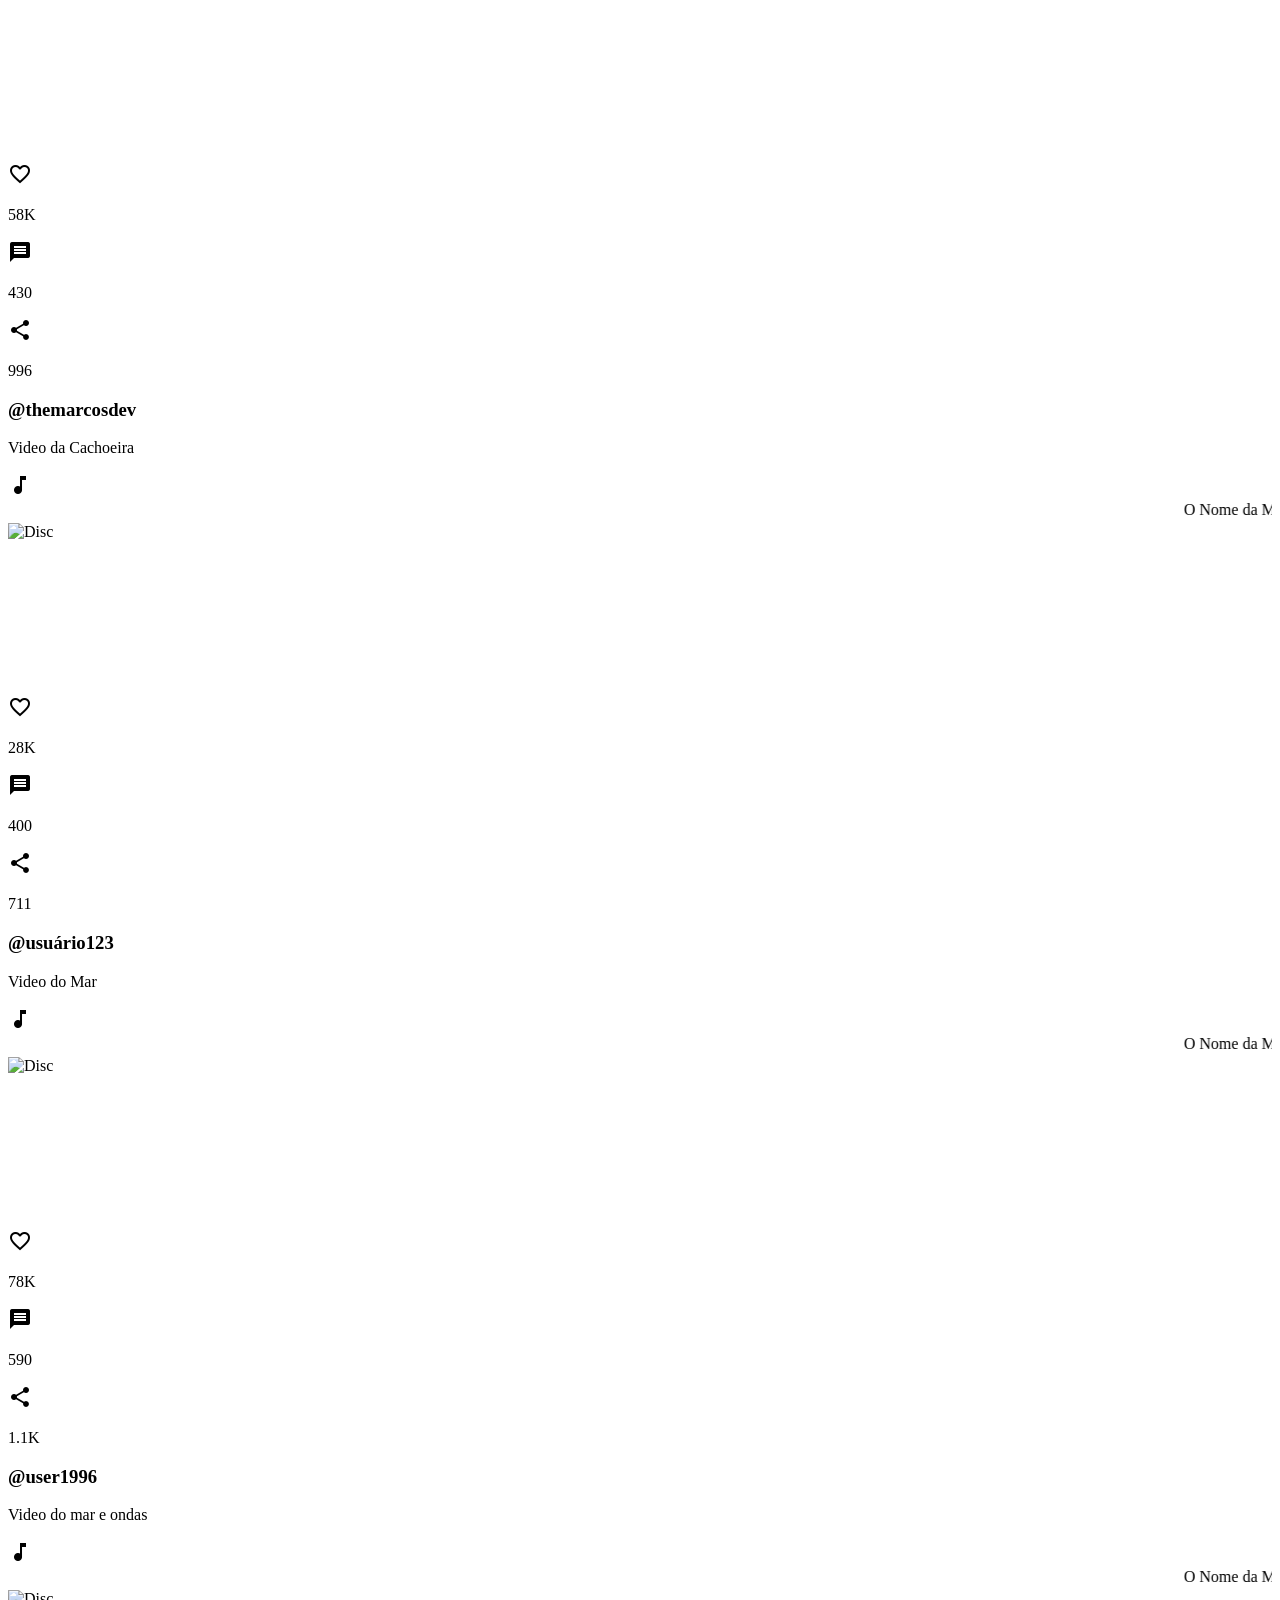
==== 1/index.html @ 00ec1283 "Update and rename home.html to index.html" ====
<!DOCTYPE html>
<html lang="pt-br">
  <head>
    <meta charset="utf-8">
    <meta http-equiv = "X-UA-Compatible" content="IE-edge"
    <meta name="viewport" content="width=device-width, initial scale=1.0">
    <link rel="icon" href="https://img2.gratispng.com/20180414/arw/kisspng-computer-icons-video-cameras-purple-21-9-aspect-ra-play-button-5ad1ef89c00ad1.0180208415237077857866.jpg"/>
    <title>SEU TOK VIDEOS</title>
    <link href="style.css" rel="stylesheet" type="text/css" />
    <link href ="https://fonts.googleapis.com/icon?family=Material+Icons" rel="stylesheet"> <!-- importação de icones do google -->
  </head>
  <body>
    
    
    <div class="app_videos">
    <!-- inicio do video -->
        <div class="video" >
          <video class="video_player"  autoplay muted loop src= "video01.mp4"></video>

            <!-- inicio da sidebar -->
            <div class="videoSidebar">
              <div class= "videoSidebar_button">
                <span class= "material-icons"> favorite_border </span>
                  <p>58K</p>
                </div>

                <div class= "videoSidebar_button">
                <span class= "material-icons"> message </span>
                  <p>430</p>
                </div>

                <div class= "videoSidebar_button">
                <span class= "material-icons"> share </span>
                  <p>996</p>
                </div>

              </div> <!-- fim do sidebar -->

                <!-- inicio do footer -->
                <div class="videoFooter">
                  <div class="videoFooter_text">
                    <H3> @themarcosdev</H3>
                      <p class="videoFooter_description"> Video da Cachoeira </p>
                  </div>

                <div class="videoFooter_tiker">
                  <span class="material-icons videoFooter_icons">music_note </span>
                  <marquee> O Nome da Música ... </marquee>
                </div>

                <img src="https://static.thenounproject.com/png/934821-200.png" alt="Disc" class="videoFooter_record">
              </div>    

        </div> <!-- fim da class video -->
        
       
        <!-- inicio do video -->
        <div class="video">
          <video class="video_player" autoplay muted loop src= "video02.mp4"></video>

            <!-- inicio da sidebar -->
            <div class="videoSidebar">
              <div class= "videoSidebar_button">
                <span class= "material-icons"> favorite_border </span>
                  <p>28K</p>
                </div>

                <div class= "videoSidebar_button">
                <span class= "material-icons"> message </span>
                  <p>400</p>
                </div>

                <div class= "videoSidebar_button">
                <span class= "material-icons"> share </span>
                  <p>711</p>
                </div>

              </div> <!-- fim do sidebar -->

                <!-- inicio do footer -->
                <div class="videoFooter">
                  <div class="videoFooter_text">
                    <H3> @usuário123 </H3>
                      <p class="videoFooter_description"> Video do Mar </p>
                  </div>

                <div class="videoFooter_tiker">
                  <span class="material-icons videoFooter_icons">music_note </span>
                  <marquee> O Nome da Música ...</marquee>
                </div>

                <img src="https://static.thenounproject.com/png/934821-200.png" alt="Disc" class="videoFooter_record">
              </div>    

        </div> <!-- fim da class video -->

  <!-- inicio do video -->
        <div class="video" >
          <video class="video_player"  autoplay muted loop src= "video03.mp4"></video>

            <!-- inicio da sidebar -->
            <div class="videoSidebar">
              <div class= "videoSidebar_button">
                <span class= "material-icons"> favorite_border </span>
                  <p>78K</p>
                </div>

                <div class= "videoSidebar_button">
                <span class= "material-icons"> message </span>
                  <p>590</p>
                </div>

                <div class= "videoSidebar_button">
                <span class= "material-icons"> share </span>
                  <p>1.1K</p>
                </div>

              </div> <!-- fim do sidebar -->

                <!-- inicio do footer -->
                <div class="videoFooter">
                  <div class="videoFooter_text">
                    <H3> @user1996</H3>
                      <p class="videoFooter_description"> Video do mar e ondas </p>
                  </div>

                <div class="videoFooter_tiker">
                  <span class="material-icons videoFooter_icons">music_note </span>
                  <marquee> O Nome da Música ... </marquee>
                </div>

                <img src="https://static.thenounproject.com/png/934821-200.png" alt="Disc" class="videoFooter_record">
              </div>    

        </div> <!-- fim da class video -->
        
    </div><!-- fim class app_videos -->

    <script src="script.js"></script>
    <!-- obs java script referenciado no final da aplicação para poder roda a querry do script que seleciona os vídeos, caso colocado no inicio não teremos play do vídeo. -->
  </body>
</html>
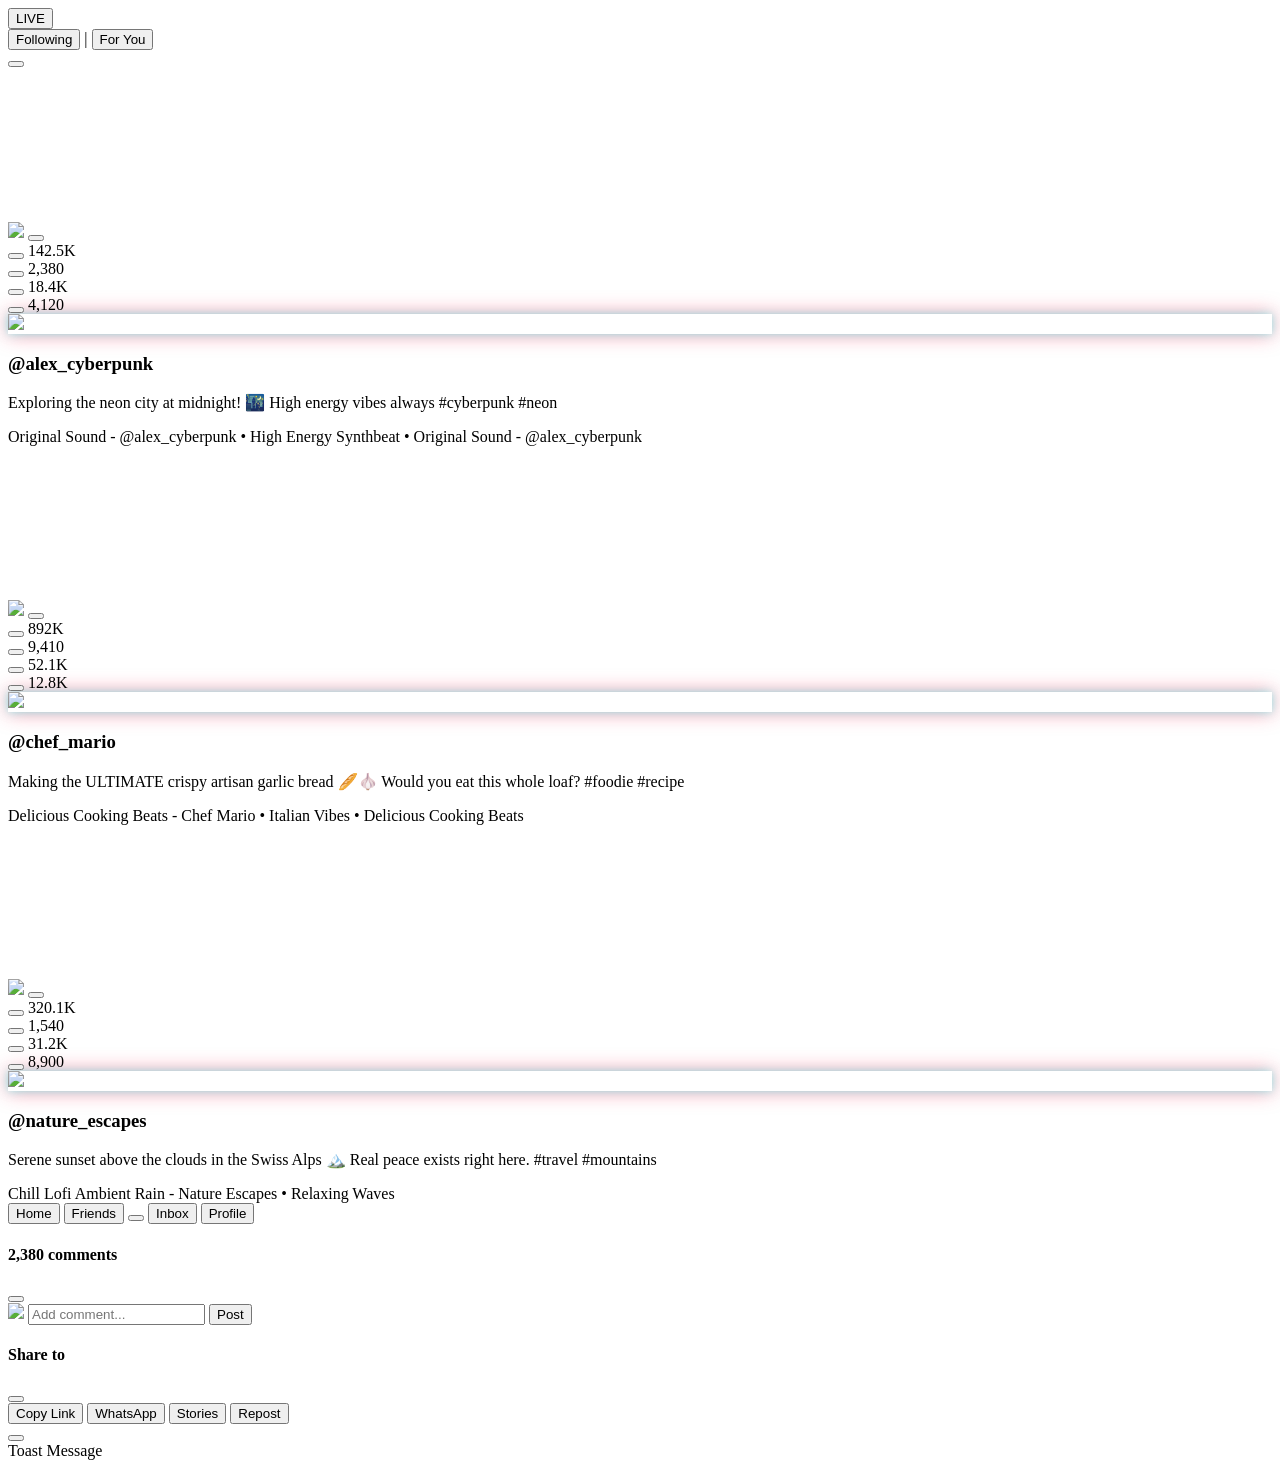
==== commit a251ecf8: "Update print statement from 'Hello' to 'Goodbye'" ====
--- a/1/index.html
+++ b/1/index.html
@@ -1,142 +1,763 @@
 <!DOCTYPE html>
-<html lang="pt-br">
-  <head>
-    <meta charset="utf-8">
-    <meta http-equiv = "X-UA-Compatible" content="IE-edge"
-    <meta name="viewport" content="width=device-width, initial scale=1.0">
-    <link rel="icon" href="https://img2.gratispng.com/20180414/arw/kisspng-computer-icons-video-cameras-purple-21-9-aspect-ra-play-button-5ad1ef89c00ad1.0180208415237077857866.jpg"/>
-    <title>SEU TOK VIDEOS</title>
-    <link href="style.css" rel="stylesheet" type="text/css" />
-    <link href ="https://fonts.googleapis.com/icon?family=Material+Icons" rel="stylesheet"> <!-- importação de icones do google -->
-  </head>
-  <body>
-    
-    
-    <div class="app_videos">
-    <!-- inicio do video -->
-        <div class="video" >
-          <video class="video_player"  autoplay muted loop src= "video01.mp4"></video>
-
-            <!-- inicio da sidebar -->
-            <div class="videoSidebar">
-              <div class= "videoSidebar_button">
-                <span class= "material-icons"> favorite_border </span>
-                  <p>58K</p>
-                </div>
-
-                <div class= "videoSidebar_button">
-                <span class= "material-icons"> message </span>
-                  <p>430</p>
-                </div>
-
-                <div class= "videoSidebar_button">
-                <span class= "material-icons"> share </span>
-                  <p>996</p>
-                </div>
-
-              </div> <!-- fim do sidebar -->
-
-                <!-- inicio do footer -->
-                <div class="videoFooter">
-                  <div class="videoFooter_text">
-                    <H3> @themarcosdev</H3>
-                      <p class="videoFooter_description"> Video da Cachoeira </p>
-                  </div>
-
-                <div class="videoFooter_tiker">
-                  <span class="material-icons videoFooter_icons">music_note </span>
-                  <marquee> O Nome da Música ... </marquee>
-                </div>
-
-                <img src="https://static.thenounproject.com/png/934821-200.png" alt="Disc" class="videoFooter_record">
-              </div>    
-
-        </div> <!-- fim da class video -->
-        
-       
-        <!-- inicio do video -->
-        <div class="video">
-          <video class="video_player" autoplay muted loop src= "video02.mp4"></video>
-
-            <!-- inicio da sidebar -->
-            <div class="videoSidebar">
-              <div class= "videoSidebar_button">
-                <span class= "material-icons"> favorite_border </span>
-                  <p>28K</p>
-                </div>
-
-                <div class= "videoSidebar_button">
-                <span class= "material-icons"> message </span>
-                  <p>400</p>
-                </div>
-
-                <div class= "videoSidebar_button">
-                <span class= "material-icons"> share </span>
-                  <p>711</p>
-                </div>
-
-              </div> <!-- fim do sidebar -->
-
-                <!-- inicio do footer -->
-                <div class="videoFooter">
-                  <div class="videoFooter_text">
-                    <H3> @usuário123 </H3>
-                      <p class="videoFooter_description"> Video do Mar </p>
-                  </div>
-
-                <div class="videoFooter_tiker">
-                  <span class="material-icons videoFooter_icons">music_note </span>
-                  <marquee> O Nome da Música ...</marquee>
-                </div>
-
-                <img src="https://static.thenounproject.com/png/934821-200.png" alt="Disc" class="videoFooter_record">
-              </div>    
-
-        </div> <!-- fim da class video -->
-
-  <!-- inicio do video -->
-        <div class="video" >
-          <video class="video_player"  autoplay muted loop src= "video03.mp4"></video>
-
-            <!-- inicio da sidebar -->
-            <div class="videoSidebar">
-              <div class= "videoSidebar_button">
-                <span class= "material-icons"> favorite_border </span>
-                  <p>78K</p>
-                </div>
-
-                <div class= "videoSidebar_button">
-                <span class= "material-icons"> message </span>
-                  <p>590</p>
-                </div>
-
-                <div class= "videoSidebar_button">
-                <span class= "material-icons"> share </span>
-                  <p>1.1K</p>
-                </div>
-
-              </div> <!-- fim do sidebar -->
-
-                <!-- inicio do footer -->
-                <div class="videoFooter">
-                  <div class="videoFooter_text">
-                    <H3> @user1996</H3>
-                      <p class="videoFooter_description"> Video do mar e ondas </p>
-                  </div>
-
-                <div class="videoFooter_tiker">
-                  <span class="material-icons videoFooter_icons">music_note </span>
-                  <marquee> O Nome da Música ... </marquee>
-                </div>
-
-                <img src="https://static.thenounproject.com/png/934821-200.png" alt="Disc" class="videoFooter_record">
-              </div>    
-
-        </div> <!-- fim da class video -->
-        
-    </div><!-- fim class app_videos -->
-
-    <script src="script.js"></script>
-    <!-- obs java script referenciado no final da aplicação para poder roda a querry do script que seleciona os vídeos, caso colocado no inicio não teremos play do vídeo. -->
-  </body>
+<html lang="en">
+<head>
+    <meta charset="UTF-8">
+    <meta name="viewport" content="width=device-width, initial-scale=1.0, maximum-scale=1.0, user-scalable=no">
+    <title>TikTok - Make Your Day</title>
+    <!-- Tailwind CSS CDN -->
+    <script src="https://cdn.tailwindcss.com"></script>
+    <!-- Lucide Icons CDN -->
+    <script src="https://unpkg.com/lucide@latest"></script>
+    <script>
+        tailwind.config = {
+            theme: {
+                extend: {
+                    colors: {
+                        'tiktok-red': '#FE2C55',
+                        'tiktok-cyan': '#25F4EE',
+                        'tiktok-dark': '#121212',
+                        'tiktok-card': '#1E1E1E',
+                    },
+                    animation: {
+                        'spin-slow': 'spin 5s linear infinite',
+                        'heart-bounce': 'heartBounce 0.4s cubic-bezier(0.175, 0.885, 0.32, 1.275)',
+                        'marquee': 'marquee 8s linear infinite',
+                    },
+                    keyframes: {
+                        heartBounce: {
+                            '0%': { transform: 'scale(0.3)', opacity: '0' },
+                            '50%': { transform: 'scale(1.2)', opacity: '1' },
+                            '100%': { transform: 'scale(1)', opacity: '1' }
+                        },
+                        marquee: {
+                            '0%': { transform: 'translateX(100%)' },
+                            '100%': { transform: 'translateX(-100%)' }
+                        }
+                    }
+                }
+            }
+        }
+    </script>
+    <style>
+        /* Custom scroll snapping for vertical video container */
+        .snap-y-mandatory {
+            scroll-snap-type: y mandatory;
+            scroll-behavior: smooth;
+            -webkit-overflow-scrolling: touch;
+        }
+        .snap-start {
+            scroll-snap-align: start;
+            scroll-snap-stop: always;
+        }
+        /* Hide scrollbars across browsers */
+        .no-scrollbar::-webkit-scrollbar {
+            display: none;
+        }
+        .no-scrollbar {
+            -ms-overflow-style: none;
+            scrollbar-width: none;
+        }
+        /* Floating Heart Animation */
+        @keyframes floatUp {
+            0% {
+                opacity: 1;
+                transform: translate(-50%, -50%) scale(0.6) rotate(0deg);
+            }
+            50% {
+                opacity: 0.9;
+                transform: translate(-50%, -150%) scale(1.2) rotate(var(--rot));
+            }
+            100% {
+                opacity: 0;
+                transform: translate(-50%, -250%) scale(1.4) rotate(var(--rot));
+            }
+        }
+        .floating-heart {
+            position: absolute;
+            pointer-events: none;
+            z-index: 50;
+            animation: floatUp 0.9s ease-out forwards;
+            filter: drop-shadow(0 4px 8px rgba(0,0,0,0.4));
+        }
+        /* Sound wave animation */
+        .music-disc-glow {
+            box-shadow: 0 0 10px rgba(37, 244, 238, 0.5), 0 0 20px rgba(254, 44, 85, 0.5);
+        }
+    </style>
+</head>
+<body class="bg-black text-white font-sans antialiased select-none overflow-hidden h-screen w-screen">
+
+    <!-- MAIN CONTAINER -->
+    <div class="relative w-full h-full max-w-md md:max-w-md mx-auto bg-tiktok-dark overflow-hidden flex flex-col shadow-2xl border-x border-gray-900">
+
+        <!-- TOP HEADER NAVBAR -->
+        <header class="absolute top-0 left-0 right-0 z-30 flex items-center justify-between px-4 py-3 bg-gradient-to-b from-black/80 via-black/40 to-transparent pointer-events-auto">
+            <!-- LIVE Button -->
+            <button class="flex items-center space-x-1 text-white/90 hover:text-white transition group">
+                <i data-lucide="tv" class="w-6 h-6 text-white group-hover:scale-105 transition"></i>
+                <span class="text-xs font-semibold uppercase tracking-wider hidden sm:inline">LIVE</span>
+            </button>
+
+            <!-- Following vs For You Tabs -->
+            <div class="flex items-center space-x-5 text-base font-bold">
+                <button id="tab-following" onclick="switchTab('following')" class="relative text-white/60 hover:text-white transition py-1">
+                    Following
+                    <span id="indicator-following" class="hidden absolute bottom-0 left-1/2 -translate-x-1/2 w-6 h-0.5 bg-tiktok-cyan rounded-full"></span>
+                </button>
+                <span class="text-white/30 text-xs">|</span>
+                <button id="tab-foryou" onclick="switchTab('foryou')" class="relative text-white py-1">
+                    For You
+                    <span id="indicator-foryou" class="absolute bottom-0 left-1/2 -translate-x-1/2 w-6 h-0.5 bg-tiktok-red rounded-full"></span>
+                </button>
+            </div>
+
+            <!-- Search Icon -->
+            <button onclick="showToast('Search feature opened')" class="text-white/90 hover:text-white transition group">
+                <i data-lucide="search" class="w-6 h-6 group-hover:scale-105 transition"></i>
+            </button>
+        </header>
+
+        <!-- SCROLLABLE VIDEO FEED -->
+        <main id="video-feed" class="w-full h-full overflow-y-scroll snap-y-mandatory no-scrollbar relative flex-1">
+            
+            <!-- VIDEO CARD 1 -->
+            <section class="video-card snap-start relative w-full h-full flex-shrink-0 bg-black overflow-hidden" data-id="1" data-liked="false" data-bookmarked="false" data-likes="142500" data-comments="2380" data-username="@alex_cyberpunk" data-desc="Exploring the neon city at midnight! 🌃 High energy vibes always #cyberpunk #neon #citylights #nightwalk #vibes" data-audio="Original Sound - @alex_cyberpunk">
+                <!-- Video Element / Canvas Simulation -->
+                <video class="video-player w-full h-full object-cover cursor-pointer" loop playsinline muted poster="https://images.unsplash.com/photo-1518709268805-4e9042af9f23?auto=format&fit=crop&w=800&q=80">
+                    <source src="https://assets.mixkit.co/videos/preview/mixkit-tokyo-street-with-neon-lights-at-night-42232-large.mp4" type="video/mp4">
+                </video>
+
+                <!-- Play/Pause Indicator Overlay -->
+                <div class="play-icon-overlay absolute inset-0 flex items-center justify-center opacity-0 pointer-events-none transition-opacity duration-200">
+                    <div class="w-16 h-16 bg-black/50 rounded-full flex items-center justify-center backdrop-blur-sm">
+                        <i data-lucide="play" class="w-8 h-8 text-white fill-white ml-1"></i>
+                    </div>
+                </div>
+
+                <!-- RIGHT SIDE ACTIONS COLUMN -->
+                <div class="absolute right-3 bottom-20 z-20 flex flex-col items-center space-y-5">
+                    <!-- Profile Avatar + Follow Badge -->
+                    <div class="relative group cursor-pointer" onclick="showToast('Viewing @alex_cyberpunk profile')">
+                        <img src="https://images.unsplash.com/photo-1534528741775-53994a69daeb?auto=format&fit=crop&w=150&q=80" class="w-12 h-12 rounded-full border-2 border-white object-cover shadow-lg group-hover:scale-105 transition">
+                        <button onclick="event.stopPropagation(); toggleFollow(this)" class="follow-btn absolute -bottom-1.5 left-1/2 -translate-x-1/2 bg-tiktok-red hover:bg-red-600 text-white rounded-full p-0.5 shadow-md transition transform active:scale-90">
+                            <i data-lucide="plus" class="w-3.5 h-3.5"></i>
+                        </button>
+                    </div>
+
+                    <!-- Like Button -->
+                    <div class="flex flex-col items-center">
+                        <button onclick="toggleLike(this)" class="like-btn p-2 rounded-full hover:bg-white/10 transition active:scale-75 text-white">
+                            <i data-lucide="heart" class="w-8 h-8 transition-colors"></i>
+                        </button>
+                        <span class="like-count text-xs font-semibold drop-shadow-md mt-0.5">142.5K</span>
+                    </div>
+
+                    <!-- Comment Button -->
+                    <div class="flex flex-col items-center">
+                        <button onclick="openComments('1')" class="p-2 rounded-full hover:bg-white/10 transition active:scale-75 text-white">
+                            <i data-lucide="message-circle" class="w-8 h-8 drop-shadow-md"></i>
+                        </button>
+                        <span class="comment-count text-xs font-semibold drop-shadow-md mt-0.5">2,380</span>
+                    </div>
+
+                    <!-- Bookmark / Favorite Button -->
+                    <div class="flex flex-col items-center">
+                        <button onclick="toggleBookmark(this)" class="bookmark-btn p-2 rounded-full hover:bg-white/10 transition active:scale-75 text-white">
+                            <i data-lucide="bookmark" class="w-8 h-8 transition-colors drop-shadow-md"></i>
+                        </button>
+                        <span class="bookmark-count text-xs font-semibold drop-shadow-md mt-0.5">18.4K</span>
+                    </div>
+
+                    <!-- Share Button -->
+                    <div class="flex flex-col items-center">
+                        <button onclick="openShareModal()" class="p-2 rounded-full hover:bg-white/10 transition active:scale-75 text-white">
+                            <i data-lucide="share-2" class="w-8 h-8 drop-shadow-md"></i>
+                        </button>
+                        <span class="text-xs font-semibold drop-shadow-md mt-0.5">4,120</span>
+                    </div>
+
+                    <!-- Audio Vinyl Spinner -->
+                    <div class="mt-2 cursor-pointer" onclick="showToast('Audio: Original Sound - @alex_cyberpunk')">
+                        <div class="w-10 h-10 rounded-full bg-gray-900 border-2 border-gray-700 flex items-center justify-center animate-spin-slow music-disc-glow relative overflow-hidden">
+                            <img src="https://images.unsplash.com/photo-1534528741775-53994a69daeb?auto=format&fit=crop&w=100&q=80" class="w-6 h-6 rounded-full object-cover">
+                        </div>
+                    </div>
+                </div>
+
+                <!-- BOTTOM OVERLAY DETAILS -->
+                <div class="absolute bottom-16 left-0 right-16 z-20 p-4 bg-gradient-to-t from-black/80 via-black/30 to-transparent pointer-events-none">
+                    <div class="pointer-events-auto">
+                        <h3 class="font-bold text-base drop-shadow-md hover:underline cursor-pointer inline-block" onclick="showToast('@alex_cyberpunk')">@alex_cyberpunk</h3>
+                        <p class="text-sm mt-1 text-gray-100 line-clamp-2 leading-snug drop-shadow-sm">Exploring the neon city at midnight! 🌃 High energy vibes always <span class="font-semibold text-tiktok-cyan cursor-pointer">#cyberpunk</span> <span class="font-semibold text-tiktok-cyan cursor-pointer">#neon</span></p>
+                        
+                        <!-- Marquee Audio Banner -->
+                        <div class="flex items-center space-x-2 mt-3 text-xs font-medium text-gray-200">
+                            <i data-lucide="music" class="w-3.5 h-3.5 animate-pulse text-tiktok-cyan"></i>
+                            <div class="overflow-hidden w-48 relative h-4">
+                                <div class="whitespace-nowrap animate-marquee absolute inset-0">
+                                    Original Sound - @alex_cyberpunk &bull; High Energy Synthbeat &bull; Original Sound - @alex_cyberpunk
+                                </div>
+                            </div>
+                        </div>
+                    </div>
+                </div>
+            </section>
+
+            <!-- VIDEO CARD 2 -->
+            <section class="video-card snap-start relative w-full h-full flex-shrink-0 bg-black overflow-hidden" data-id="2" data-liked="false" data-bookmarked="false" data-likes="892000" data-comments="9410" data-username="@chef_mario" data-desc="Making the ULTIMATE crispy artisan garlic bread 🥖🧄 Would you eat this whole loaf? #foodie #cooking #recipe #garlicbread #yummy" data-audio="Delicious Cooking Beats - Chef Mario">
+                <video class="video-player w-full h-full object-cover cursor-pointer" loop playsinline muted poster="https://images.unsplash.com/photo-1555396273-367ea4eb4db5?auto=format&fit=crop&w=800&q=80">
+                    <source src="https://assets.mixkit.co/videos/preview/mixkit-hands-holding-a-slice-of-pizza-42823-large.mp4" type="video/mp4">
+                </video>
+
+                <div class="play-icon-overlay absolute inset-0 flex items-center justify-center opacity-0 pointer-events-none transition-opacity duration-200">
+                    <div class="w-16 h-16 bg-black/50 rounded-full flex items-center justify-center backdrop-blur-sm">
+                        <i data-lucide="play" class="w-8 h-8 text-white fill-white ml-1"></i>
+                    </div>
+                </div>
+
+                <!-- RIGHT SIDE ACTIONS COLUMN -->
+                <div class="absolute right-3 bottom-20 z-20 flex flex-col items-center space-y-5">
+                    <div class="relative group cursor-pointer" onclick="showToast('Viewing @chef_mario profile')">
+                        <img src="https://images.unsplash.com/photo-1507003211169-0a1dd7228f2d?auto=format&fit=crop&w=150&q=80" class="w-12 h-12 rounded-full border-2 border-white object-cover shadow-lg group-hover:scale-105 transition">
+                        <button onclick="event.stopPropagation(); toggleFollow(this)" class="follow-btn absolute -bottom-1.5 left-1/2 -translate-x-1/2 bg-tiktok-red hover:bg-red-600 text-white rounded-full p-0.5 shadow-md transition transform active:scale-90">
+                            <i data-lucide="plus" class="w-3.5 h-3.5"></i>
+                        </button>
+                    </div>
+
+                    <div class="flex flex-col items-center">
+                        <button onclick="toggleLike(this)" class="like-btn p-2 rounded-full hover:bg-white/10 transition active:scale-75 text-white">
+                            <i data-lucide="heart" class="w-8 h-8 transition-colors"></i>
+                        </button>
+                        <span class="like-count text-xs font-semibold drop-shadow-md mt-0.5">892K</span>
+                    </div>
+
+                    <div class="flex flex-col items-center">
+                        <button onclick="openComments('2')" class="p-2 rounded-full hover:bg-white/10 transition active:scale-75 text-white">
+                            <i data-lucide="message-circle" class="w-8 h-8 drop-shadow-md"></i>
+                        </button>
+                        <span class="comment-count text-xs font-semibold drop-shadow-md mt-0.5">9,410</span>
+                    </div>
+
+                    <div class="flex flex-col items-center">
+                        <button onclick="toggleBookmark(this)" class="bookmark-btn p-2 rounded-full hover:bg-white/10 transition active:scale-75 text-white">
+                            <i data-lucide="bookmark" class="w-8 h-8 transition-colors drop-shadow-md"></i>
+                        </button>
+                        <span class="bookmark-count text-xs font-semibold drop-shadow-md mt-0.5">52.1K</span>
+                    </div>
+
+                    <div class="flex flex-col items-center">
+                        <button onclick="openShareModal()" class="p-2 rounded-full hover:bg-white/10 transition active:scale-75 text-white">
+                            <i data-lucide="share-2" class="w-8 h-8 drop-shadow-md"></i>
+                        </button>
+                        <span class="text-xs font-semibold drop-shadow-md mt-0.5">12.8K</span>
+                    </div>
+
+                    <div class="mt-2 cursor-pointer" onclick="showToast('Audio: Delicious Cooking Beats')">
+                        <div class="w-10 h-10 rounded-full bg-gray-900 border-2 border-gray-700 flex items-center justify-center animate-spin-slow music-disc-glow relative overflow-hidden">
+                            <img src="https://images.unsplash.com/photo-1507003211169-0a1dd7228f2d?auto=format&fit=crop&w=100&q=80" class="w-6 h-6 rounded-full object-cover">
+                        </div>
+                    </div>
+                </div>
+
+                <!-- BOTTOM OVERLAY DETAILS -->
+                <div class="absolute bottom-16 left-0 right-16 z-20 p-4 bg-gradient-to-t from-black/80 via-black/30 to-transparent pointer-events-none">
+                    <div class="pointer-events-auto">
+                        <h3 class="font-bold text-base drop-shadow-md hover:underline cursor-pointer inline-block" onclick="showToast('@chef_mario')">@chef_mario</h3>
+                        <p class="text-sm mt-1 text-gray-100 line-clamp-2 leading-snug drop-shadow-sm">Making the ULTIMATE crispy artisan garlic bread 🥖🧄 Would you eat this whole loaf? <span class="font-semibold text-tiktok-cyan cursor-pointer">#foodie</span> <span class="font-semibold text-tiktok-cyan cursor-pointer">#recipe</span></p>
+                        
+                        <div class="flex items-center space-x-2 mt-3 text-xs font-medium text-gray-200">
+                            <i data-lucide="music" class="w-3.5 h-3.5 animate-pulse text-tiktok-cyan"></i>
+                            <div class="overflow-hidden w-48 relative h-4">
+                                <div class="whitespace-nowrap animate-marquee absolute inset-0">
+                                    Delicious Cooking Beats - Chef Mario &bull; Italian Vibes &bull; Delicious Cooking Beats
+                                </div>
+                            </div>
+                        </div>
+                    </div>
+                </div>
+            </section>
+
+            <!-- VIDEO CARD 3 -->
+            <section class="video-card snap-start relative w-full h-full flex-shrink-0 bg-black overflow-hidden" data-id="3" data-liked="false" data-bookmarked="false" data-likes="320100" data-comments="1540" data-username="@nature_escapes" data-desc="Serene sunset above the clouds in the Swiss Alps 🏔️ Real peace exists right here. #travel #nature #mountains #sunset #peaceful" data-audio="Chill Lofi Ambient Rain - Nature Escapes">
+                <video class="video-player w-full h-full object-cover cursor-pointer" loop playsinline muted poster="https://images.unsplash.com/photo-1464822759023-fed622ff2c3b?auto=format&fit=crop&w=800&q=80">
+                    <source src="https://assets.mixkit.co/videos/preview/mixkit-forest-stream-in-the-sunlight-529-large.mp4" type="video/mp4">
+                </video>
+
+                <div class="play-icon-overlay absolute inset-0 flex items-center justify-center opacity-0 pointer-events-none transition-opacity duration-200">
+                    <div class="w-16 h-16 bg-black/50 rounded-full flex items-center justify-center backdrop-blur-sm">
+                        <i data-lucide="play" class="w-8 h-8 text-white fill-white ml-1"></i>
+                    </div>
+                </div>
+
+                <!-- RIGHT SIDE ACTIONS COLUMN -->
+                <div class="absolute right-3 bottom-20 z-20 flex flex-col items-center space-y-5">
+                    <div class="relative group cursor-pointer" onclick="showToast('Viewing @nature_escapes profile')">
+                        <img src="https://images.unsplash.com/photo-1544005313-94ddf0286df2?auto=format&fit=crop&w=150&q=80" class="w-12 h-12 rounded-full border-2 border-white object-cover shadow-lg group-hover:scale-105 transition">
+                        <button onclick="event.stopPropagation(); toggleFollow(this)" class="follow-btn absolute -bottom-1.5 left-1/2 -translate-x-1/2 bg-tiktok-red hover:bg-red-600 text-white rounded-full p-0.5 shadow-md transition transform active:scale-90">
+                            <i data-lucide="plus" class="w-3.5 h-3.5"></i>
+                        </button>
+                    </div>
+
+                    <div class="flex flex-col items-center">
+                        <button onclick="toggleLike(this)" class="like-btn p-2 rounded-full hover:bg-white/10 transition active:scale-75 text-white">
+                            <i data-lucide="heart" class="w-8 h-8 transition-colors"></i>
+                        </button>
+                        <span class="like-count text-xs font-semibold drop-shadow-md mt-0.5">320.1K</span>
+                    </div>
+
+                    <div class="flex flex-col items-center">
+                        <button onclick="openComments('3')" class="p-2 rounded-full hover:bg-white/10 transition active:scale-75 text-white">
+                            <i data-lucide="message-circle" class="w-8 h-8 drop-shadow-md"></i>
+                        </button>
+                        <span class="comment-count text-xs font-semibold drop-shadow-md mt-0.5">1,540</span>
+                    </div>
+
+                    <div class="flex flex-col items-center">
+                        <button onclick="toggleBookmark(this)" class="bookmark-btn p-2 rounded-full hover:bg-white/10 transition active:scale-75 text-white">
+                            <i data-lucide="bookmark" class="w-8 h-8 transition-colors drop-shadow-md"></i>
+                        </button>
+                        <span class="bookmark-count text-xs font-semibold drop-shadow-md mt-0.5">31.2K</span>
+                    </div>
+
+                    <div class="flex flex-col items-center">
+                        <button onclick="openShareModal()" class="p-2 rounded-full hover:bg-white/10 transition active:scale-75 text-white">
+                            <i data-lucide="share-2" class="w-8 h-8 drop-shadow-md"></i>
+                        </button>
+                        <span class="text-xs font-semibold drop-shadow-md mt-0.5">8,900</span>
+                    </div>
+
+                    <div class="mt-2 cursor-pointer" onclick="showToast('Audio: Chill Lofi Ambient Rain')">
+                        <div class="w-10 h-10 rounded-full bg-gray-900 border-2 border-gray-700 flex items-center justify-center animate-spin-slow music-disc-glow relative overflow-hidden">
+                            <img src="https://images.unsplash.com/photo-1544005313-94ddf0286df2?auto=format&fit=crop&w=100&q=80" class="w-6 h-6 rounded-full object-cover">
+                        </div>
+                    </div>
+                </div>
+
+                <!-- BOTTOM OVERLAY DETAILS -->
+                <div class="absolute bottom-16 left-0 right-16 z-20 p-4 bg-gradient-to-t from-black/80 via-black/30 to-transparent pointer-events-none">
+                    <div class="pointer-events-auto">
+                        <h3 class="font-bold text-base drop-shadow-md hover:underline cursor-pointer inline-block" onclick="showToast('@nature_escapes')">@nature_escapes</h3>
+                        <p class="text-sm mt-1 text-gray-100 line-clamp-2 leading-snug drop-shadow-sm">Serene sunset above the clouds in the Swiss Alps 🏔️ Real peace exists right here. <span class="font-semibold text-tiktok-cyan cursor-pointer">#travel</span> <span class="font-semibold text-tiktok-cyan cursor-pointer">#mountains</span></p>
+                        
+                        <div class="flex items-center space-x-2 mt-3 text-xs font-medium text-gray-200">
+                            <i data-lucide="music" class="w-3.5 h-3.5 animate-pulse text-tiktok-cyan"></i>
+                            <div class="overflow-hidden w-48 relative h-4">
+                                <div class="whitespace-nowrap animate-marquee absolute inset-0">
+                                    Chill Lofi Ambient Rain - Nature Escapes &bull; Relaxing Waves
+                                </div>
+                            </div>
+                        </div>
+                    </div>
+                </div>
+            </section>
+        </main>
+
+        <!-- BOTTOM MOBILE NAVIGATION BAR -->
+        <nav class="absolute bottom-0 left-0 right-0 z-30 bg-black/95 border-t border-gray-800 px-3 py-2 flex items-center justify-around text-xs font-medium">
+            <button onclick="switchNavTab('home')" id="nav-home" class="flex flex-col items-center text-white space-y-0.5">
+                <i data-lucide="home" class="w-6 h-6"></i>
+                <span>Home</span>
+            </button>
+            <button onclick="switchNavTab('friends')" id="nav-friends" class="flex flex-col items-center text-gray-400 hover:text-white space-y-0.5">
+                <i data-lucide="users" class="w-6 h-6"></i>
+                <span>Friends</span>
+            </button>
+            <!-- Create Button (+) with TikTok Dual-Glow Effect -->
+            <button onclick="showToast('Create Video Camera feature')" class="relative flex items-center justify-center group active:scale-95 transition">
+                <div class="w-11 h-7 rounded-lg bg-tiktok-cyan absolute -left-1"></div>
+                <div class="w-11 h-7 rounded-lg bg-tiktok-red absolute -right-1"></div>
+                <div class="w-11 h-7 rounded-lg bg-white relative flex items-center justify-center text-black">
+                    <i data-lucide="plus" class="w-5 h-5 stroke-[3]"></i>
+                </div>
+            </button>
+            <button onclick="switchNavTab('inbox')" id="nav-inbox" class="flex flex-col items-center text-gray-400 hover:text-white space-y-0.5 relative">
+                <i data-lucide="message-square" class="w-6 h-6"></i>
+                <span class="absolute top-0 right-3 w-2 h-2 bg-tiktok-red rounded-full"></span>
+                <span>Inbox</span>
+            </button>
+            <button onclick="switchNavTab('profile')" id="nav-profile" class="flex flex-col items-center text-gray-400 hover:text-white space-y-0.5">
+                <i data-lucide="user" class="w-6 h-6"></i>
+                <span>Profile</span>
+            </button>
+        </nav>
+
+        <!-- COMMENTS SLIDING DRAWER MODAL -->
+        <div id="comment-drawer" class="fixed inset-x-0 bottom-0 max-w-md mx-auto z-50 transform translate-y-full transition-transform duration-300 ease-in-out bg-tiktok-dark rounded-t-2xl shadow-2xl flex flex-col h-[70vh] border-t border-gray-800">
+            <!-- Header -->
+            <div class="p-3 border-b border-gray-800 flex items-center justify-between text-center relative">
+                <div class="w-10 h-1 bg-gray-600 rounded-full absolute top-2 left-1/2 -translate-x-1/2"></div>
+                <h4 id="drawer-comment-count" class="w-full text-center text-xs font-bold pt-2 text-gray-200">2,380 comments</h4>
+                <button onclick="closeComments()" class="absolute right-3 top-3 text-gray-400 hover:text-white p-1">
+                    <i data-lucide="x" class="w-5 h-5"></i>
+                </button>
+            </div>
+
+            <!-- Comment List Scroll Area -->
+            <div id="comments-list" class="flex-1 overflow-y-auto p-4 space-y-4 no-scrollbar">
+                <!-- Dynamically populated comments -->
+            </div>
+
+            <!-- Input Comment Form -->
+            <div class="p-3 border-t border-gray-800 bg-black/50 flex items-center space-x-2">
+                <img src="https://images.unsplash.com/photo-1535713875002-d1d0cf377fde?auto=format&fit=crop&w=100&q=80" class="w-8 h-8 rounded-full object-cover">
+                <input id="comment-input" type="text" placeholder="Add comment..." class="flex-1 bg-gray-800 text-white text-sm rounded-full px-4 py-2 focus:outline-none focus:ring-1 focus:ring-tiktok-red">
+                <button onclick="postComment()" class="text-tiktok-red hover:text-red-400 font-bold text-sm px-2">Post</button>
+            </div>
+        </div>
+
+        <!-- SHARE MODAL SLIDE UP -->
+        <div id="share-modal" class="fixed inset-x-0 bottom-0 max-w-md mx-auto z-50 transform translate-y-full transition-transform duration-300 ease-in-out bg-tiktok-dark rounded-t-2xl p-4 border-t border-gray-800 hidden">
+            <div class="flex justify-between items-center mb-4">
+                <h4 class="text-sm font-bold">Share to</h4>
+                <button onclick="closeShareModal()" class="text-gray-400 hover:text-white"><i data-lucide="x" class="w-5 h-5"></i></button>
+            </div>
+            <div class="grid grid-cols-4 gap-4 text-center text-xs mb-4">
+                <button onclick="copyVideoLink()" class="flex flex-col items-center space-y-1 group">
+                    <div class="w-12 h-12 rounded-full bg-gray-800 flex items-center justify-center group-hover:bg-gray-700 transition"><i data-lucide="link" class="w-6 h-6 text-tiktok-cyan"></i></div>
+                    <span>Copy Link</span>
+                </button>
+                <button onclick="showToast('Shared to WhatsApp!')" class="flex flex-col items-center space-y-1 group">
+                    <div class="w-12 h-12 rounded-full bg-green-600 flex items-center justify-center group-hover:bg-green-500 transition"><i data-lucide="message-circle" class="w-6 h-6"></i></div>
+                    <span>WhatsApp</span>
+                </button>
+                <button onclick="showToast('Shared to Stories!')" class="flex flex-col items-center space-y-1 group">
+                    <div class="w-12 h-12 rounded-full bg-gradient-to-tr from-yellow-500 via-pink-500 to-purple-600 flex items-center justify-center group-hover:opacity-90 transition"><i data-lucide="instagram" class="w-6 h-6"></i></div>
+                    <span>Stories</span>
+                </button>
+                <button onclick="showToast('Reposted!')" class="flex flex-col items-center space-y-1 group">
+                    <div class="w-12 h-12 rounded-full bg-tiktok-red flex items-center justify-center group-hover:bg-red-600 transition"><i data-lucide="repeat" class="w-6 h-6"></i></div>
+                    <span>Repost</span>
+                </button>
+            </div>
+        </div>
+
+        <!-- MUTE/UNMUTE BUTTON TOP RIGHT -->
+        <button id="mute-btn" onclick="toggleMute()" class="absolute top-16 right-4 z-30 bg-black/40 hover:bg-black/60 backdrop-blur-md p-2 rounded-full text-white transition">
+            <i data-lucide="volume-x" id="mute-icon" class="w-5 h-5"></i>
+        </button>
+
+        <!-- TOAST NOTIFICATION CONTAINER -->
+        <div id="toast" class="absolute top-16 left-1/2 -translate-x-1/2 z-50 bg-gray-800/90 text-white text-xs px-4 py-2 rounded-full opacity-0 pointer-events-none transition-opacity duration-300 shadow-xl border border-gray-700">
+            Toast Message
+        </div>
+    </div>
+
+    <script>
+        // Mock Comments database
+        const commentsData = {
+            '1': [
+                { id: 101, user: '@cyber_fan', avatar: 'https://images.unsplash.com/photo-1535713875002-d1d0cf377fde?auto=format&fit=crop&w=100&q=80', text: 'This lighting setup is insane 🔥!', likes: 242 },
+                { id: 102, user: '@tokyo_drift', avatar: 'https://images.unsplash.com/photo-1494790108377-be9c29b29330?auto=format&fit=crop&w=100&q=80', text: 'Where in Tokyo was this shot?', likes: 89 },
+                { id: 103, user: '@synthwave_boy', avatar: 'https://images.unsplash.com/photo-1570295999919-56ceb5ecca61?auto=format&fit=crop&w=100&q=80', text: 'Adding this song to my playlist right now!', likes: 31 }
+            ],
+            '2': [
+                { id: 201, user: '@foodie_101', avatar: 'https://images.unsplash.com/photo-1527980965255-d3b416303d12?auto=format&fit=crop&w=100&q=80', text: 'I can literally smell this video 🤤🥖', likes: 1204 },
+                { id: 202, user: '@baker_sam', avatar: 'https://images.unsplash.com/photo-1580489944761-15a19d654956?auto=format&fit=crop&w=100&q=80', text: 'Needs more garlic powder! Jk looks delicious!', likes: 450 }
+            ],
+            '3': [
+                { id: 301, user: '@hiker_dave', avatar: 'https://images.unsplash.com/photo-1500648767791-00dcc994a43e?auto=format&fit=crop&w=100&q=80', text: 'Heaven on earth ⛰️☁️', likes: 512 }
+            ]
+        };
+
+        let currentActiveCard = null;
+        let activeVideoId = '1';
+        let isMuted = true;
+
+        // Initialize icons and video behavior on DOM ready
+        document.addEventListener('DOMContentLoaded', () => {
+            lucide.createIcons();
+            setupIntersectionObserver();
+            setupDoubleTapHearts();
+            setupKeyboardNavigation();
+        });
+
+        function setupIntersectionObserver() {
+            const videoCards = document.querySelectorAll('.video-card');
+            
+            const observer = new IntersectionObserver((entries) => {
+                entries.forEach(entry => {
+                    const video = entry.target.querySelector('video');
+                    if (entry.isIntersecting) {
+                        currentActiveCard = entry.target;
+                        activeVideoId = entry.target.getAttribute('data-id');
+                        video.play().catch(err => console.log('Autoplay blocked:', err));
+                    } else {
+                        video.pause();
+                        video.currentTime = 0;
+                    }
+                });
+            }, { threshold: 0.6 });
+
+            videoCards.forEach(card => observer.observe(card));
+
+            // Single tap to play/pause video
+            videoCards.forEach(card => {
+                const video = card.querySelector('video');
+                const playOverlay = card.querySelector('.play-icon-overlay');
+
+                card.addEventListener('click', (e) => {
+                    // Prevent trigger if clicking action buttons or drawer
+                    if (e.target.closest('button') || e.target.closest('#comment-drawer')) return;
+
+                    if (video.paused) {
+                        video.play();
+                        playOverlay.classList.add('opacity-0');
+                    } else {
+                        video.pause();
+                        playOverlay.classList.remove('opacity-0');
+                    }
+                });
+            });
+        }
+
+        function setupDoubleTapHearts() {
+            let lastTap = 0;
+            const videoCards = document.querySelectorAll('.video-card');
+
+            videoCards.forEach(card => {
+                card.addEventListener('touchend', (e) => handleDoubleTap(e, card));
+                card.addEventListener('dblclick', (e) => spawnFloatingHeart(e, card));
+            });
+
+            function handleDoubleTap(e, card) {
+                const currentTime = new Date().getTime();
+                const tapLength = currentTime - lastTap;
+                if (tapLength < 300 && tapLength > 0) {
+                    const touch = e.changedTouches[0];
+                    spawnFloatingHeart({ clientX: touch.clientX, clientY: touch.clientY }, card);
+                    // Automatically trigger like
+                    const likeBtn = card.querySelector('.like-btn');
+                    if (card.getAttribute('data-liked') !== 'true') {
+                        toggleLike(likeBtn);
+                    }
+                }
+                lastTap = currentTime;
+            }
+        }
+
+        function spawnFloatingHeart(e, card) {
+            const rect = card.getBoundingClientRect();
+            const x = e.clientX - rect.left;
+            const y = e.clientY - rect.top;
+
+            const heart = document.createElement('div');
+            heart.className = 'floating-heart text-tiktok-red';
+            const randomRotation = (Math.random() - 0.5) * 40;
+            heart.style.setProperty('--rot', `${randomRotation}deg`);
+            heart.style.left = `${x}px`;
+            heart.style.top = `${y}px`;
+            heart.innerHTML = `<svg class="w-20 h-20 fill-current" viewBox="0 0 24 24"><path d="M12 21.35l-1.45-1.32C5.4 15.36 2 12.28 2 8.5 2 5.42 4.42 3 7.5 3c1.74 0 3.41.81 4.5 2.09C13.09 3.81 14.76 3 16.5 3 19.58 3 22 5.42 22 8.5c0 3.78-3.4 6.86-8.55 11.54L12 21.35z"/></svg>`;
+
+            card.appendChild(heart);
+            setTimeout(() => heart.remove(), 900);
+        }
+
+        function toggleLike(btn) {
+            const card = btn.closest('.video-card');
+            const isLiked = card.getAttribute('data-liked') === 'true';
+            const countSpan = card.querySelector('.like-count');
+            let likes = parseInt(card.getAttribute('data-likes'));
+
+            if (!isLiked) {
+                card.setAttribute('data-liked', 'true');
+                likes += 1;
+                btn.classList.add('text-tiktok-red', 'animate-heart-bounce');
+                btn.classList.remove('text-white');
+            } else {
+                card.setAttribute('data-liked', 'false');
+                likes -= 1;
+                btn.classList.remove('text-tiktok-red', 'animate-heart-bounce');
+                btn.classList.add('text-white');
+            }
+            card.setAttribute('data-likes', likes);
+            countSpan.textContent = formatNumber(likes);
+        }
+
+        function toggleBookmark(btn) {
+            const card = btn.closest('.video-card');
+            const isBookmarked = card.getAttribute('data-bookmarked') === 'true';
+
+            if (!isBookmarked) {
+                card.setAttribute('data-bookmarked', 'true');
+                btn.classList.add('text-yellow-400');
+                btn.classList.remove('text-white');
+                showToast('Saved to Favorites');
+            } else {
+                card.setAttribute('data-bookmarked', 'false');
+                btn.classList.remove('text-yellow-400');
+                btn.classList.add('text-white');
+                showToast('Removed from Favorites');
+            }
+        }
+
+        function toggleFollow(btn) {
+            btn.classList.add('scale-0');
+            setTimeout(() => {
+                btn.parentElement.classList.add('ring-2', 'ring-tiktok-cyan');
+                showToast('Following creator!');
+            }, 200);
+        }
+
+        function toggleMute() {
+            const videos = document.querySelectorAll('video');
+            const muteIcon = document.getElementById('mute-icon');
+            isMuted = !isMuted;
+
+            videos.forEach(v => v.muted = isMuted);
+            muteIcon.setAttribute('data-lucide', isMuted ? 'volume-x' : 'volume-2');
+            lucide.createIcons();
+            showToast(isMuted ? 'Sound Off' : 'Sound On');
+        }
+
+        function openComments(id) {
+            activeVideoId = id;
+            const drawer = document.getElementById('comment-drawer');
+            const list = document.getElementById('comments-list');
+            const countHeader = document.getElementById('drawer-comment-count');
+
+            const comments = commentsData[id] || [];
+            countHeader.textContent = `${comments.length.toLocaleString()} comments`;
+
+            list.innerHTML = comments.map(c => `
+                <div class="flex items-start justify-between space-x-3">
+                    <img src="${c.avatar}" class="w-8 h-8 rounded-full object-cover">
+                    <div class="flex-1 text-xs">
+                        <span class="font-bold text-gray-400">${c.user}</span>
+                        <p class="text-white mt-0.5">${c.text}</p>
+                    </div>
+                    <button onclick="likeComment(this)" class="flex flex-col items-center text-gray-400 hover:text-tiktok-red transition">
+                        <i data-lucide="heart" class="w-4 h-4"></i>
+                        <span class="text-[10px]">${c.likes}</span>
+                    </button>
+                </div>
+            `).join('');
+
+            lucide.createIcons();
+            drawer.classList.remove('translate-y-full');
+        }
+
+        function closeComments() {
+            document.getElementById('comment-drawer').classList.add('translate-y-full');
+        }
+
+        function postComment() {
+            const input = document.getElementById('comment-input');
+            const text = input.value.trim();
+            if (!text) return;
+
+            if (!commentsData[activeVideoId]) commentsData[activeVideoId] = [];
+            commentsData[activeVideoId].unshift({
+                id: Date.now(),
+                user: '@you',
+                avatar: 'https://images.unsplash.com/photo-1535713875002-d1d0cf377fde?auto=format&fit=crop&w=100&q=80',
+                text: text,
+                likes: 0
+            });
+
+            input.value = '';
+            openComments(activeVideoId);
+            showToast('Comment posted!');
+        }
+
+        function likeComment(btn) {
+            btn.classList.toggle('text-tiktok-red');
+        }
+
+        function switchTab(tab) {
+            const indFollowing = document.getElementById('indicator-following');
+            const indForYou = document.getElementById('indicator-foryou');
+            const btnFollowing = document.getElementById('tab-following');
+            const btnForYou = document.getElementById('tab-foryou');
+
+            if (tab === 'following') {
+                indFollowing.classList.remove('hidden');
+                indForYou.classList.add('hidden');
+                btnFollowing.className = 'relative text-white py-1';
+                btnForYou.className = 'relative text-white/60 hover:text-white transition py-1';
+            } else {
+                indForYou.classList.remove('hidden');
+                indFollowing.classList.add('hidden');
+                btnForYou.className = 'relative text-white py-1';
+                btnFollowing.className = 'relative text-white/60 hover:text-white transition py-1';
+            }
+        }
+
+        function switchNavTab(tab) {
+            const tabs = ['home', 'friends', 'inbox', 'profile'];
+            tabs.forEach(t => {
+                const el = document.getElementById(`nav-${t}`);
+                if (t === tab) {
+                    el.className = 'flex flex-col items-center text-white space-y-0.5';
+                } else {
+                    el.className = 'flex flex-col items-center text-gray-400 hover:text-white space-y-0.5';
+                }
+            });
+            if (tab !== 'home') showToast(`${tab.toUpperCase()} page opened`);
+        }
+
+        // Share Drawer Shortcuts
+        function openShareModal() {
+            const modal = document.getElementById('share-modal');
+            modal.classList.remove('hidden', 'translate-y-full');
+        }
+
+        function closeShareModal() {
+            const modal = document.getElementById('share-modal');
+            modal.classList.add('translate-y-full');
+            setTimeout(() => modal.classList.add('hidden'), 300);
+        }
+
+        function copyVideoLink() {
+            const dummy = document.createElement('input');
+            document.body.appendChild(dummy);
+            dummy.value = window.location.href;
+            dummy.select();
+            document.execCommand('copy');
+            document.body.removeChild(dummy);
+            closeShareModal();
+            showToast('Link copied to clipboard!');
+        }
+
+        // Keyboard navigation support
+        function setupKeyboardNavigation() {
+            const feed = document.getElementById('video-feed');
+            document.addEventListener('keydown', (e) => {
+                if (e.target.tagName === 'INPUT') return;
+
+                if (e.key === 'ArrowDown' || e.key === 'j') {
+                    feed.scrollBy({ top: feed.clientHeight, behavior: 'smooth' });
+                } else if (e.key === 'ArrowUp' || e.key === 'k') {
+                    feed.scrollBy({ top: -feed.clientHeight, behavior: 'smooth' });
+                } else if (e.key === ' ') {
+                    e.preventDefault();
+                    if (currentActiveCard) {
+                        const video = currentActiveCard.querySelector('video');
+                        video.paused ? video.play() : video.pause();
+                    }
+                } else if (e.key.toLowerCase() === 'l') {
+                    if (currentActiveCard) {
+                        toggleLike(currentActiveCard.querySelector('.like-btn'));
+                    }
+                } else if (e.key.toLowerCase() === 'm') {
+                    toggleMute();
+                }
+            });
+        }
+
+        // Toast Helper
+        function showToast(msg) {
+            const toast = document.getElementById('toast');
+            toast.textContent = msg;
+            toast.classList.remove('opacity-0');
+            setTimeout(() => toast.classList.add('opacity-0'), 2000);
+        }
+
+        // Number Formatter Helper (e.g. 142500 -> 142.5K)
+        function formatNumber(num) {
+            if (num >= 1000000) return (num / 1000000).toFixed(1) + 'M';
+            if (num >= 1000) return (num / 1000).toFixed(1) + 'K';
+            return num.toString();
+        }
+    </script>
+</body>
 </html>
